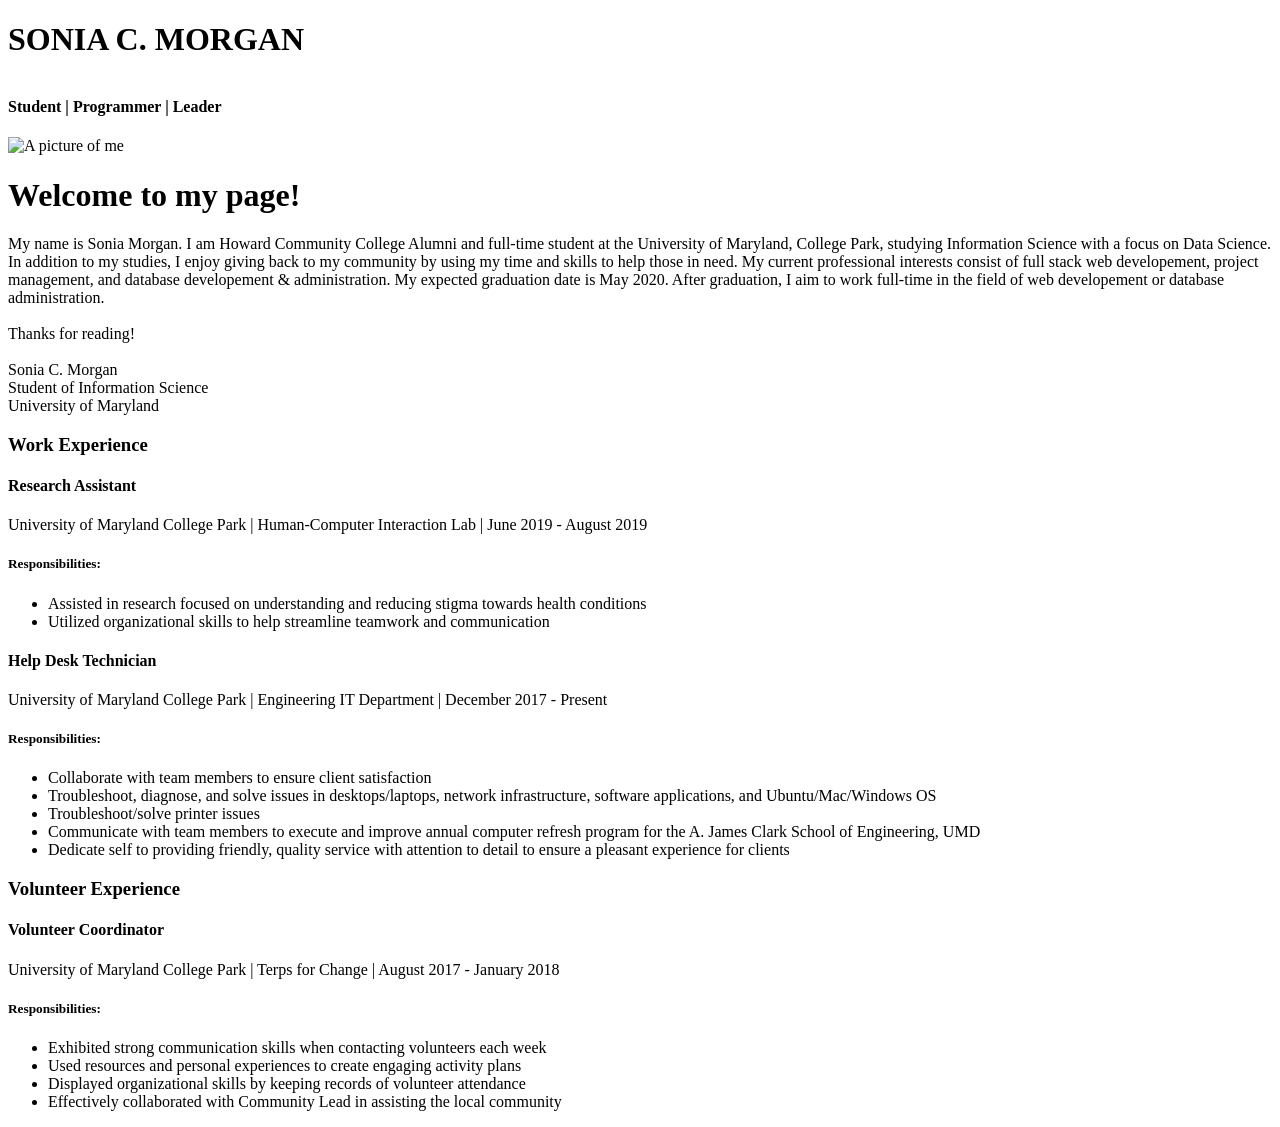
==== index.html @ a83df2cf "Initial commit" ====
<!DOCTYPE html>
<html lang="en-US">
  <head>
    <title>Sonia C. Morgan</title>
    <link rel="stylesheet" href="styles.css" />
    <link href="https://fonts.googleapis.com/css?family=Courgette&display=swap" rel="stylesheet">
    <style>
      @font-face {
        font-family: "FrederickatheGreat";
        src: url("FrederickatheGreat-Regular.ttf");
      }
 
    </style>
  </head>

  <body class="page__container">
    <div class="page__content" id="1">
      <div class="title__container">
        <div class="title__name">
          <h1>SONIA C. MORGAN</h1>
        </div>
        <div class="title__description">
          <h4><br />Student | Programmer | Leader</h4>
        </div>
      </div>
    </div>
    <div class="page__content">
      <div class="intro__container">
        <img
          src="aPicOfMe.png"
          alt="A picture of me"
          id="picOfSonia"
          class="image"
        />
        <h1 class="intro__header">Welcome to my page!</h1>
        <p class="intro__text">
          My name is Sonia Morgan. I am Howard Community College Alumni and
          full-time student at the University of Maryland, College Park,
          studying Information Science with a focus on Data Science. In addition
          to my studies, I enjoy giving back to my community by using my time
          and skills to help those in need. My current professional interests
          consist of full stack web developement, project management, and
          database developement & administration. My expected graduation date is
          May 2020. After graduation, I aim to work full-time in the field of
          web developement or database administration.

          <br />
          <br />
          Thanks for reading!
          <br />
          <br />
          Sonia C. Morgan
          <br />
          Student of Information Science
          <br />
          University of Maryland
        </p>
      </div>
      <div class="experience__container">
        <h3 class="experience__header">Work Experience</h3>
        <div class="experience__content">
          <h4 class="record__header">Research Assistant</h4>
          <div class="record__content">
            <p>
              University of Maryland College Park | Human-Computer Interaction
              Lab | June 2019 - August 2019
            </p>
            <h5>Responsibilities:</h5>
            <ul>
              <li>
                Assisted in research focused on understanding and reducing
                stigma towards health conditions
              </li>
              <li>
                Utilized organizational skills to help streamline teamwork and
                communication
              </li>
            </ul>
          </div>

          <h4 class="record__header">Help Desk Technician</h4>
          <div class="record__content">
            <p>
              University of Maryland College Park | Engineering IT Department |
              December 2017 - Present
            </p>
            <h5>Responsibilities:</h5>
            <ul>
              <li>
                Collaborate with team members to ensure client satisfaction
              </li>
              <li>
                Troubleshoot, diagnose, and solve issues in desktops/laptops,
                network infrastructure, software applications, and
                Ubuntu/Mac/Windows OS
              </li>
              <li>Troubleshoot/solve printer issues</li>
              <li>
                Communicate with team members to execute and improve annual
                computer refresh program for the A. James Clark School of
                Engineering, UMD
              </li>
              <li>
                Dedicate self to providing friendly, quality service with
                attention to detail to ensure a pleasant experience for clients
              </li>
            </ul>
          </div>
        </div>

        <h3 class="experience__header">Volunteer Experience</h3>
        <div class="experience__content">
          <h4 class="record__header">Volunteer Coordinator</h4>
          <div class="record__content">
            <p>
              University of Maryland College Park | Terps for Change | August
              2017 - January 2018
            </p>
            <h5>Responsibilities:</h5>
            <ul>
              <li>
                Exhibited strong communication skills when contacting volunteers
                each week
              </li>
              <li>
                Used resources and personal experiences to create engaging
                activity plans
              </li>
              <li>
                Displayed organizational skills by keeping records of volunteer
                attendance
              </li>
              <li>
                Effectively collaborated with Community Lead in assisting the
                local community
              </li>
            </ul>
          </div>
        </div>
      </div>
    </div>
  </body>
</html>
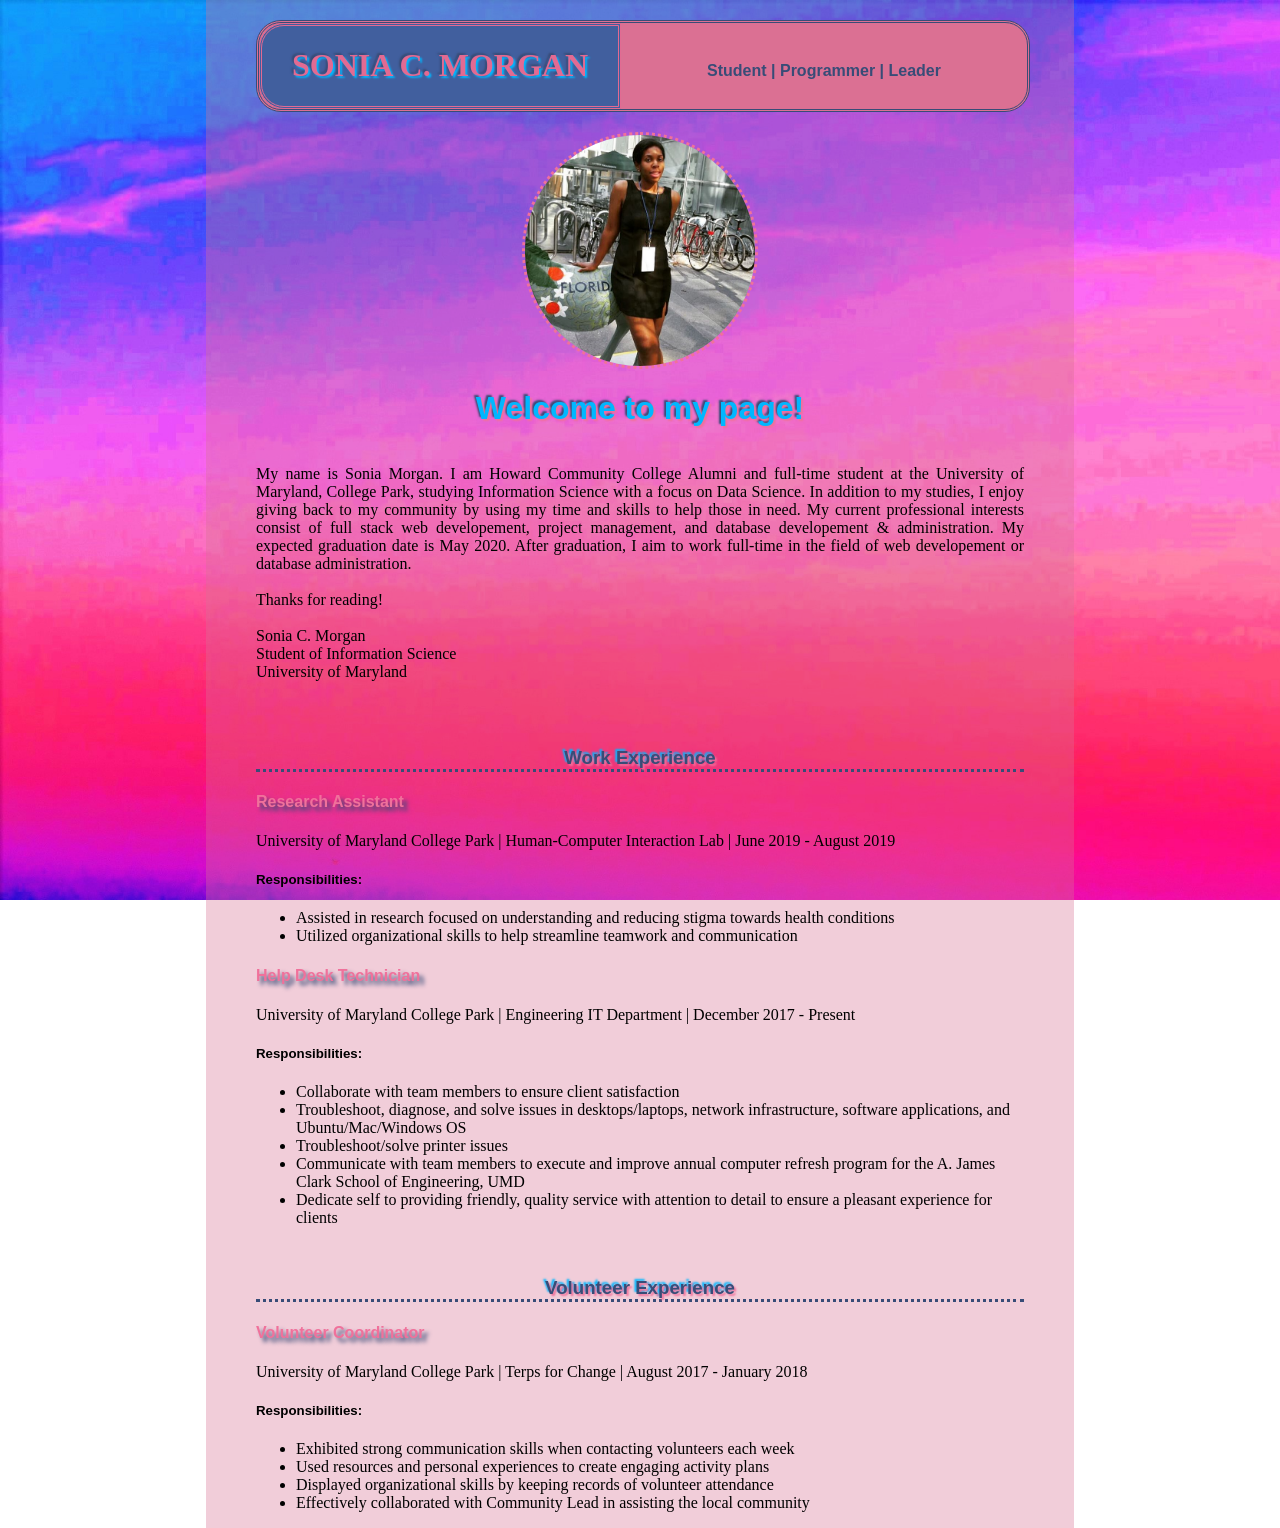
==== commit f0305934: "Changed aPicOfMe.png to aPicOfMe.PNG" ====
--- a/index.html
+++ b/index.html
@@ -27,7 +27,7 @@
     <div class="page__content">
       <div class="intro__container">
         <img
-          src="aPicOfMe.png"
+          src="aPicOfMe.PNG"
           alt="A picture of me"
           id="picOfSonia"
           class="image"
--- a/styles.css
+++ b/styles.css
@@ -0,0 +1,106 @@
+/*-------------------New and Improved Code--------------------*/
+
+.page__container {
+  display: flex;
+  justify-content: center;
+  align-content: center;
+  flex-direction: row;
+  flex-flow: wrap;
+  background-image: url("BG__seashore.jpg");
+  background-size: cover;
+  background-attachment: fixed;
+  margin: 0;
+}
+
+.intro__container {
+  display: flex;
+  flex-direction: column;
+  justify-content: space-around;
+  justify-content: center;
+  align-items: center;
+}
+
+.intro__header {
+  color: rgb(0, 183, 255);
+  text-shadow: 2px 2px 2px rgb(240, 113, 155), -2px -2px 2px rgb(56, 76, 119);
+  font-family: Arial, Helvetica, sans-serif;
+}
+
+.intro__text {
+  text-align: justify;
+}
+
+.title__container {
+  display: flex;
+  background-color: palevioletred;
+  color: rgb(56, 76, 119);
+  width: 100%;
+  margin-top: 20px;
+  margin-bottom: 20px;
+  border-radius: 25px;
+  border-style: double;
+}
+
+.title__name {
+  color: rgb(226, 106, 146);
+  background-color: rgb(65, 95, 158);
+  border-top-left-radius: 25px;
+  border-bottom-left-radius: 25px;
+  margin: auto;
+  margin-left: 0;
+  padding-left: 30px;
+  padding-right: 30px;
+  border-style: double;
+  font-family: "Courgette", cursive;
+  text-shadow: 2px 2px 2px rgb(0, 183, 255), -2px -2px 2px rgb(56, 76, 119);
+}
+
+.title__description {
+  margin: auto;
+  margin-left: 0;
+  margin-top: 0;
+  padding-left: 30px;
+  padding-right: 30px;
+}
+
+.page__content {
+  width: 60%;
+  background-color: rgba(216, 112, 147, 0.349);
+  padding-left: 50px;
+  padding-right: 50px;
+}
+
+.experience__header {
+  color: rgb(56, 76, 119);
+  margin-top: 50px;
+  border-bottom-style: dotted;
+  text-align: center;
+  text-shadow: 2px 2px 2px rgb(240, 113, 155), -2px -2px 2px rgb(0, 183, 255);
+}
+
+.record__header {
+  color: rgb(240, 113, 155);
+  text-shadow: 4px 4px 4px rgb(56, 76, 119);
+}
+
+#picOfSonia {
+  width: 30%;
+  height: 30%;
+  border-radius: 300px;
+  margin: auto;
+  border-style: dotted;
+  color: rgb(240, 113, 155);
+}
+
+ul,
+table {
+  text-align: left;
+}
+
+h2,
+h3,
+h4,
+h5,
+h6 {
+  font-family: Arial, Helvetica, sans-serif;
+}
